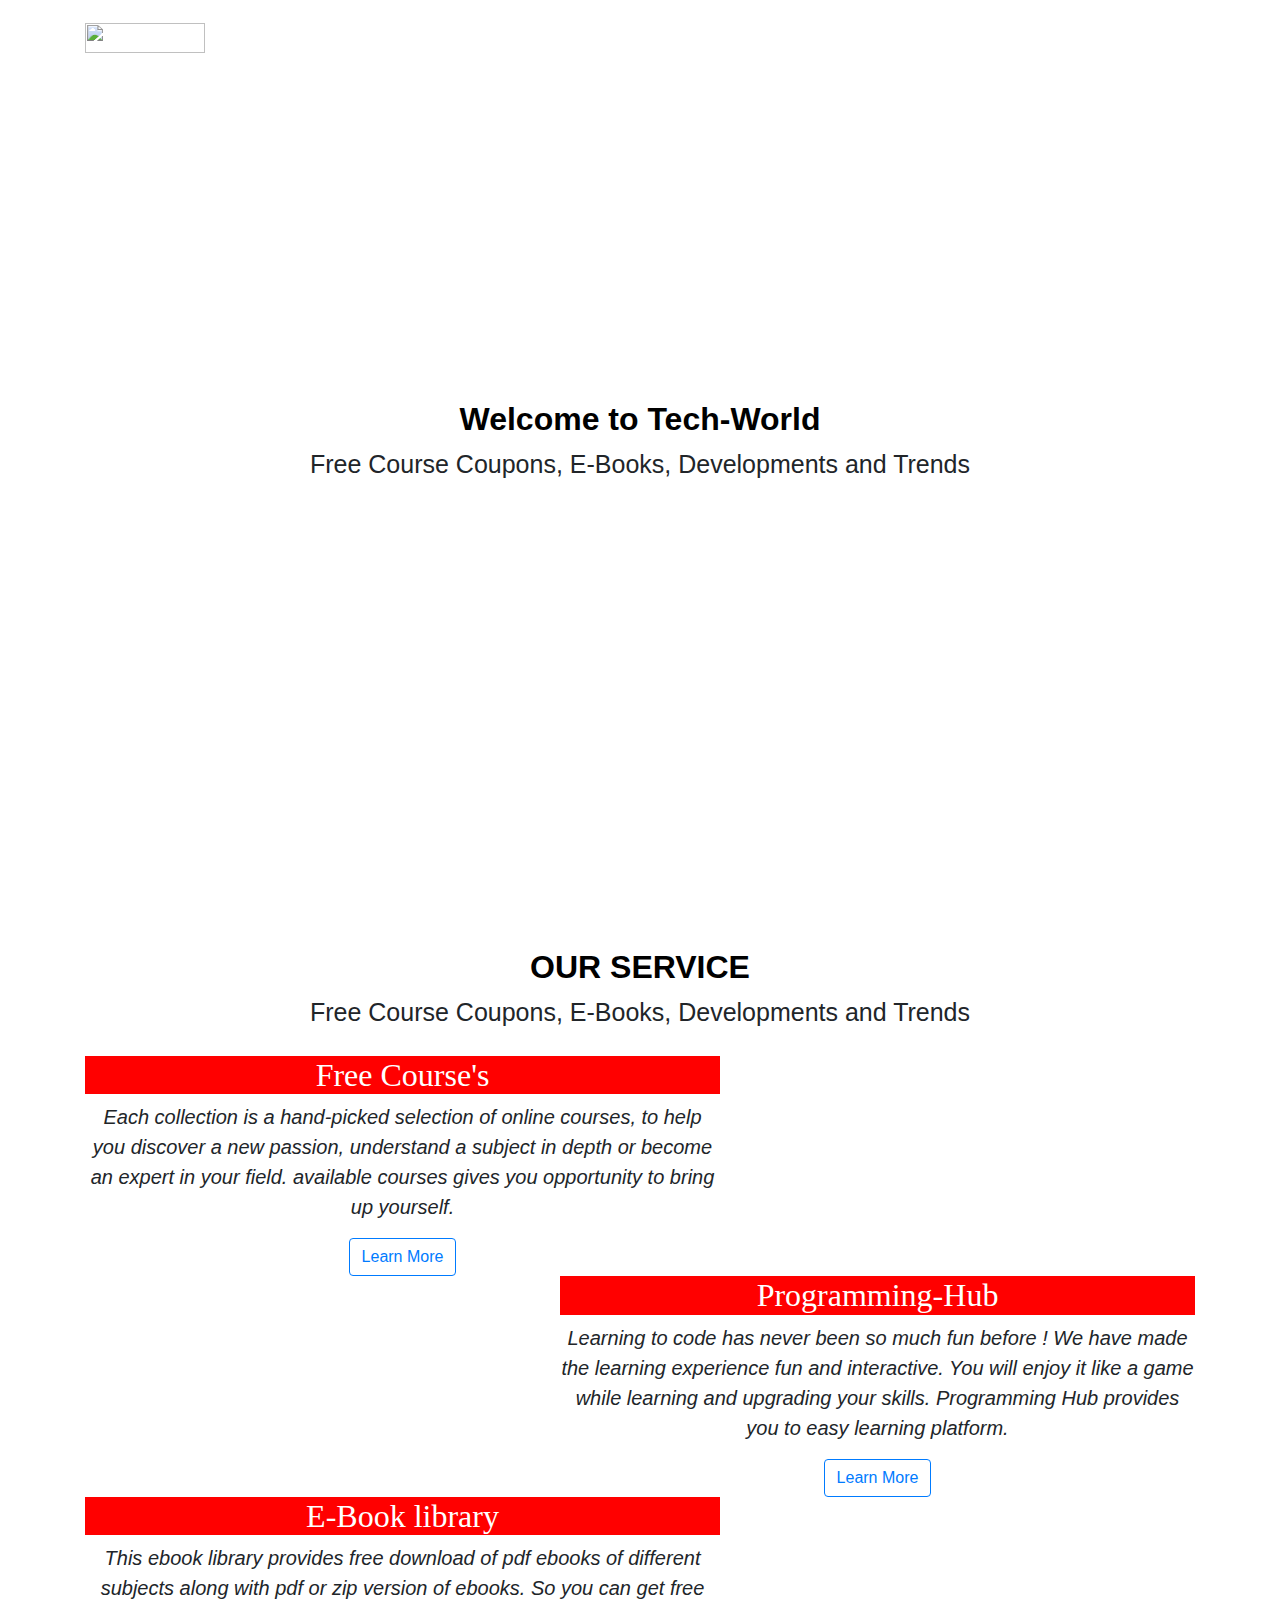
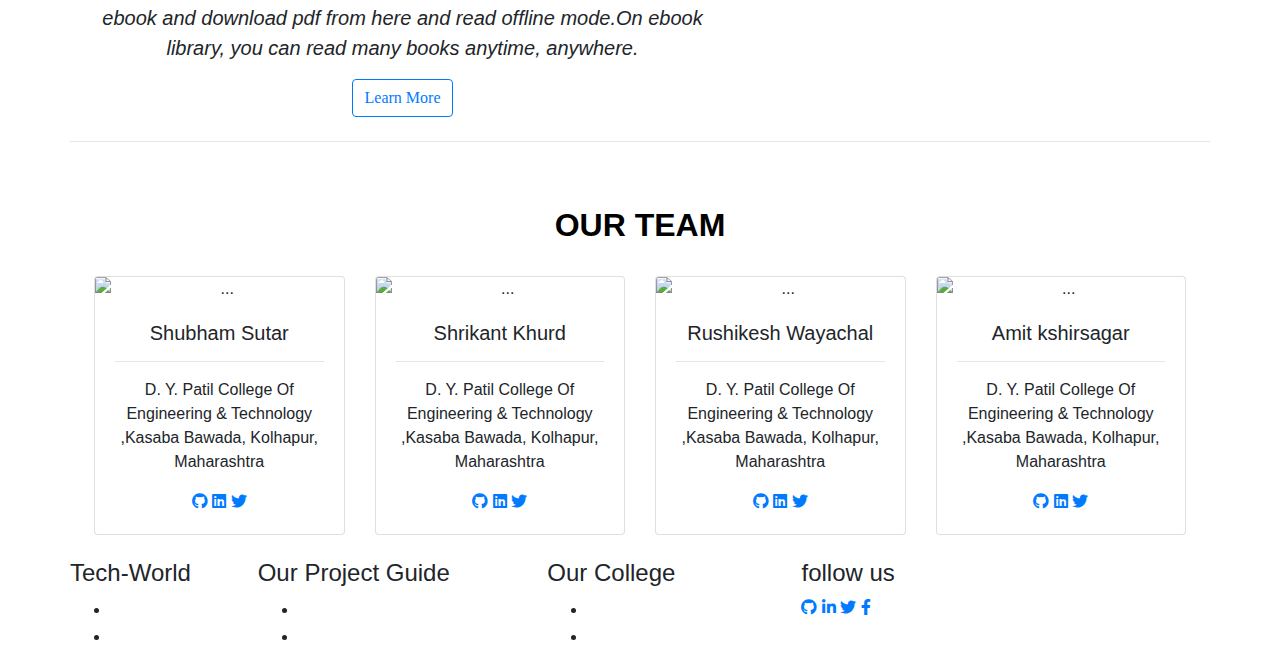
==== index.html @ 0bb7f7ee "Merge pull request #1 from shubham-sutar/patch-1" ====
<!DOCTYPE html>
<html lang="en">

<head>
  <!-- Required meta tags -->
  <meta charset="utf-8" />
  <meta name="viewport" content="width=device-width, initial-scale=1, shrink-to-fit=no" />

  <!-- Bootstrap CSS -->
  <link rel="stylesheet" href="https://stackpath.bootstrapcdn.com/bootstrap/4.5.2/css/bootstrap.min.css"
    integrity="sha384-JcKb8q3iqJ61gNV9KGb8thSsNjpSL0n8PARn9HuZOnIxN0hoP+VmmDGMN5t9UJ0Z" crossorigin="anonymous" />
  <link rel="stylesheet" type="text/css"
    href="https://cdnjs.cloudflare.com/ajax/libs/font-awesome/5.15.1/css/all.min.css" />
    
  <link rel="stylesheet" href="css/style.css">
  <link rel="stylesheet" href="css/footer.css">
  <title>Tech-Wolrd</title>
  <style>
    .banner-image {
      height:100vh;
      min-height:300px;
      background-image: url("image/slider.png");
      background-size: cover;

    }
  </style>
</head>

<body>
  <nav class="navbar navbar-expand-lg navbar-dark  navbar fixed-top p-md-3">
    <div class="container">
      <!-- mb-0 h1 -->
      <a class="navbar-brand " href="index.html">
        <img src="image/brand-logo.png" width="120" height="30" alt="" loading="lazy"></a>
      <button class="navbar-toggler" type="button" data-toggle="collapse" data-target="#navbarSupportedContent"
        aria-controls="navbarSupportedContent" aria-expanded="false" aria-label="Toggle navigation">
        <span class="navbar-toggler-icon"></span>
      </button>

      <div class="collapse navbar-collapse" id="navbarSupportedContent">
        <ul class=" navbar-nav  ">
          <!-- <ul class="nav justify-content-end"> -->
          <li class="nav-item active">
            <a class="nav-link" href="/Tech-World/">Home <span class="sr-only">(current)</span></a>
          </li>
          <li class="nav-item">
            <a class="nav-link" href="#card">Our Service</a>
          </li>
          <li class="nav-item">
            <a class="nav-link" href="/Tech-World/freeCourse.html">Free Courses</a>
          </li>

          </li>
          <li class="nav-item">
            <a class="nav-link" href="/Tech-World/programminghub.html">Programming Hub</a>
          </li>
          <li class="nav-item">
            <a class="nav-link" href="/Tech-World/Ebook.html">E-Books</a>
          </li>
          </li>

        </ul>
      </div>
    </div>
  </nav>

  <!-- Banner image start -->
  <div class="banner-image d-flex justify-content-center align-items-center">

    <div class="content text-center">
      <h2 style="color: black; font-weight: 900;">Welcome to Tech-World</h2>
      <p style="font-size: 25px;">Free Course Coupons, E-Books, Developments and Trends</p>
    </div>
  </div>
  <!-- Banner image end -->

  <!--  Card layout start -->
  <div class=" d-flex justify-content-center align-items-center p-md-5" id="card">

    <div class="content text-center">
      <h2 style="color: black; font-weight: 900;">OUR SERVICE</h2>
      <p style="font-size: 25px;">Free Course Coupons, E-Books, Developments and Trends</p>

      <div class="container my-4">
        <div class=" row featurette d-flex justify-content-center align-items-center ">
          <div class="card1 col-md-7 ">
            <h2 class="featurette-heading" style="color: white; background-color: red; font-family: vardana; ">Free Course's </h2>
            <p class="lead"><i> Each collection is a hand-picked selection of online courses, to help you discover a new passion, 
              understand a subject in depth or become an expert in your field. available courses gives you opportunity to bring up yourself.</i></p>
              <a href="freeCourse.html" class="btn btn-outline-primary" role="button"
              aria-pressed="true">Learn More</a>
          </div>
          <div class="col-md-5">
            <img class="img-fluid" src="image/about1.jpg" alt="">

          </div>
        </div>

        <div class=" row featurette d-flex justify-content-center align-items-center">
          <div class="card1 col-md-7 order-md-2">
            <h2 class="featurette-heading" style="color: white; background-color: red; font-family: vardana; ">Programming-Hub</h2>
            <p class="lead"><i>Learning to code has never been so much fun before ! We have made the learning experience fun and interactive. 
              You will enjoy it like a game while learning and upgrading your skills. Programming Hub provides you to easy learning platform.</i></p>
              <a href="programminghub.html" class="btn btn-outline-primary" role="button"
              aria-pressed="true">Learn More</a>
          </div>
          <div class="col-md-5 order-md-1">
            <img class="img-fluid" src="image/about2.jpg" alt="">


          </div>
        </div>

        <div class=" row featurette d-flex justify-content-center align-items-center">
          <div class="card1 col-md-7">
            <h2 class="featurette-heading" style="color: white; background-color: red; font-family: vardana; ">E-Book library</h2>
            <p class="lead"><i>This ebook library provides free download of pdf ebooks of different subjects along with pdf or zip 
              version of ebooks. So you can get free ebook and download pdf from here and read offline mode.On ebook library, you 
              can read many books anytime, anywhere.</i></p>
              <a href="Ebook.html" class="btn btn-outline-primary" role="button"
              aria-pressed="true" style="font-family: vardana;">Learn More</a>
          </div>
          <div class="col-md-5">
            <img class="img-fluid" src="image/about3.jpg" alt="">


          </div>
        </div>
      </div>
      <hr style="color: black;">
    </div>
  </div>
  <!--  Card layout end -->

  <!-- Our team start -->
  <div class=" d-flex justify-content-center align-items-center " >

    <div class="content text-center">
      <h2 style="color: black; font-weight: 900;">OUR TEAM</h2>


      <div class="container p-md-4">
        <div class="card-deck">
          <div class="card our-team">
            <img src="image/IMG_20200315_121035_Bokeh-1-1.jpg" class="card-img-top" alt="...">
            <div class="card-body">
              <h5 class="card-title">Shubham Sutar</h5>
              <hr style="color: red;">
              <p>D. Y. Patil College Of Engineering & Technology ,Kasaba Bawada, Kolhapur, Maharashtra</p>
            
            <div class="social-links">
              <a href="#"><i class="fab fa-github"></i></a>
              <a href="#"><i class="fab fa-linkedin"></i></a>
              <a href="#"><i class="fab fa-twitter"></i></a>
            </div>
            </div>
          </div>
          <div class="card our-team">
            <img src="image/IMG_20200315_121035_Bokeh-1-1.jpg" class="card-img-top" alt="...">
            <div class="card-body">
              <h5 class="card-title">Shrikant Khurd</h5>
              <hr style="color: red;">
              <p>D. Y. Patil College Of Engineering & Technology ,Kasaba Bawada, Kolhapur, Maharashtra</p>
              <div class="social-links">
                <a href="#"><i class="fab fa-github"></i></a>
                <a href="#"><i class="fab fa-linkedin"></i></a>
                <a href="#"><i class="fab fa-twitter"></i></a>
              </div>

            </div>
          </div>
          <div class="card our-team">
            <img src="image/IMG_20200315_121035_Bokeh-1-1.jpg" class="card-img-top" alt="...">
            <div class="card-body">
              <h5 class="card-title">Rushikesh Wayachal</h5>
              <hr style="color: red;">
              <p>D. Y. Patil College Of Engineering & Technology ,Kasaba Bawada, Kolhapur, Maharashtra</p>
              <div class="social-links">
                <a href="#"><i class="fab fa-github"></i></a>
                <a href="#"><i class="fab fa-linkedin"></i></a>
                <a href="#"><i class="fab fa-twitter"></i></a>
              </div>
            </div>
          </div>
          <div class="card our-team">
            <img src="image/IMG_20200315_121035_Bokeh-1-1.jpg" class="card-img-top" alt="...">
            <div class="card-body">
              <h5 class="card-title">Amit kshirsagar</h5>
              <hr style="color: red;">
              <p>D. Y. Patil College Of Engineering & Technology ,Kasaba Bawada, Kolhapur, Maharashtra</p>
              <div class="social-links">
                <a href="#"><i class="fab fa-github"></i></a>
                <a href="#"><i class="fab fa-linkedin"></i></a>
                <a href="#"><i class="fab fa-twitter"></i></a>
              </div>
            </div>
          </div>
        </div>
      </div>
    </div>
  </div>

  <!--  Our team end -->
  <!-- footer start -->
  <div>
    <footer class="footer">
      <div class="container">
        <div class="row">
          <div class="footer-col">
            <h4>Tech-World</h4>
            <ul>
              <li><a href="#">about us</a></li>
              <li><a href="#">our services</a></li>
            </ul>
          </div>
          <div class="footer-col">
            <h4>Our Project Guide</h4>
            <ul>
              <li><a href="#">Mr Niraj Haval</a></li>
              <li><a href="#">havalniraj@gmail.com</a></li>
            </ul>
          </div>
          <div class="footer-col">
            <h4>Our College</h4>
            <ul>
              <li><a href="#">DYPCET</a></li>
              <li><a href="#">Phone: 0231 260 1433</a></li>
            </ul>
          </div>
          <div class="footer-col">
            <h4>follow us</h4>
            <div class="social-links">
              <a href="#"><i class="fab fa-github"></i></a>
              <a href="#"><i class="fab fa-linkedin-in"></i></a>
              <a href="#"><i class="fab fa-twitter"></i></a>
              <a href="#"><i class="fab fa-facebook-f"></i></a>
            </div>
          </div>
        </div>
      </div>
    </footer>
  </div>
  <!-- footer end -->

  <!-- Optional JavaScript -->
  <!-- jQuery first, then Popper.js, then Bootstrap JS -->
  <script src="https://code.jquery.com/jquery-3.5.1.slim.min.js"
    integrity="sha384-DfXdz2htPH0lsSSs5nCTpuj/zy4C+OGpamoFVy38MVBnE+IbbVYUew+OrCXaRkfj"
    crossorigin="anonymous"></script>
  <script src="https://cdn.jsdelivr.net/npm/popper.js@1.16.1/dist/umd/popper.min.js"
    integrity="sha384-9/reFTGAW83EW2RDu2S0VKaIzap3H66lZH81PoYlFhbGU+6BZp6G7niu735Sk7lN"
    crossorigin="anonymous"></script>
  <script src="https://stackpath.bootstrapcdn.com/bootstrap/4.5.2/js/bootstrap.min.js"
    integrity="sha384-B4gt1jrGC7Jh4AgTPSdUtOBvfO8shuf57BaghqFfPlYxofvL8/KUEfYiJOMMV+rV"
    crossorigin="anonymous"></script>

  <script>
    var nav = document.querySelector('nav');

    window.addEventListener('scroll', function () {
      if (window.pageYOffset > 100) {
        nav.classList.add('bg-dark', 'shadow');
      } else {
        nav.classList.remove('bg-dark', 'shadow');
      }
    });
  </script>
</body>

</html>
---- css/style.css ----
/* .navbar {
  padding: 18px 0px;

  background-color: #494d50 !important;

  border-bottom: none !important;
  transition: all 0.5s ease-in-out;
} */
.navbar-nav {
  font-family: "Poppins", sans-serif;
  margin-left: auto;
}
ul li a {
  color: white !important;
  /* font-weight: bold; */
  font-size: 18px;
  text-transform: uppercase;
  letter-spacing: 1px;
  transition: all 0.5s ease-in;
}

ul li a:hover {
  color: deepskyblue !important;
  font-size: 19px;
}
.navbar-toggle {
  border: 1px solid white !important;
  transition: all 0.5s ease-in;
}
.navbar-toggle:hover {
  background-color: deepskyblue !important;
}

#our-location {
  border: 1px solid white;
  border-radius: 45px;
  padding: 12px 12px 12px 12px;

  background: deepskyblue !important;
}
#our-location:hover {
  background-color: white !important;
}

.navbar-inverse {
  background-color: #34495e !important;
}

.card1:hover {
  -webkit-box-shadow: -1px 9px 40px -12px rgba(0, 0, 0, 0.75);
  -moz-box-shadow: -1px 9px 40px -12px rgba(0, 0, 0, 0.75);
  box-shadow: -1px 9px 40px -12px rgba(0, 0, 0, 0.75);
}

/* sidebar css start */

.card-body {
  font-family: "Poppins", sans-serif;
}
.demo:hover {
  -webkit-box-shadow: -1px 9px 40px -12px rgba(0, 0, 0, 0.75);
  -moz-box-shadow: -1px 9px 40px -12px rgba(0, 0, 0, 0.75);
  box-shadow: -1px 9px 40px -12px rgba(0, 0, 0, 0.75);
}
.card-body ul li a {
  font-size: 16px;
  text-transform: capitalize;

  /* text-decoration: none; */
  font-weight: 300;
  color: blue !important;
  display: block;
  transition: all 0.3s ease;
}
.card-body ul li a:hover {
  color: deepskyblue;
  padding-left: 8px;
}
/* sidebar css end */

/* page-link css start */

/* page-link css end */
/* Our Team css start */
.our-team:hover {
  -webkit-box-shadow: -1px 9px 40px -12px rgba(0, 0, 0, 0.75);
  -moz-box-shadow: -1px 9px 40px -12px rgba(0, 0, 0, 0.75);
  box-shadow: -1px 9px 40px -12px rgba(0, 0, 0, 0.75);
}
/* Our Team css end */
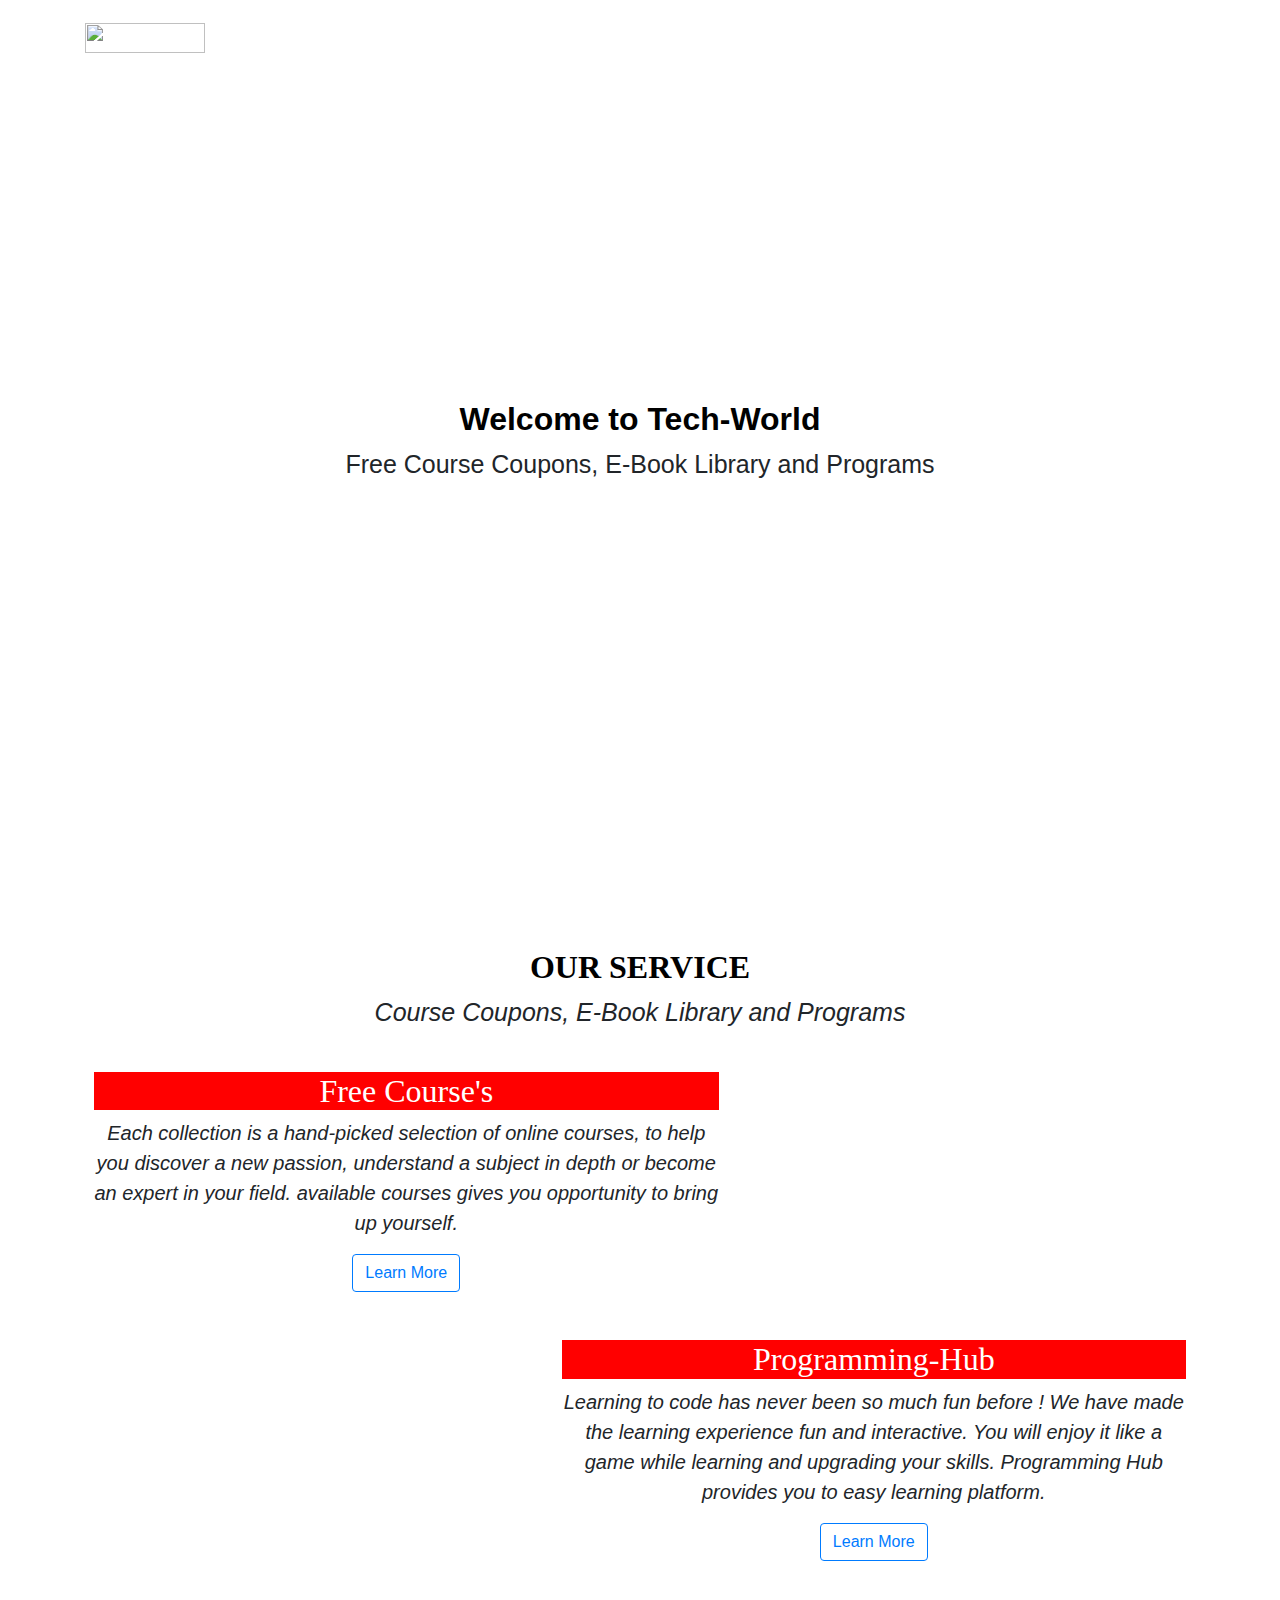
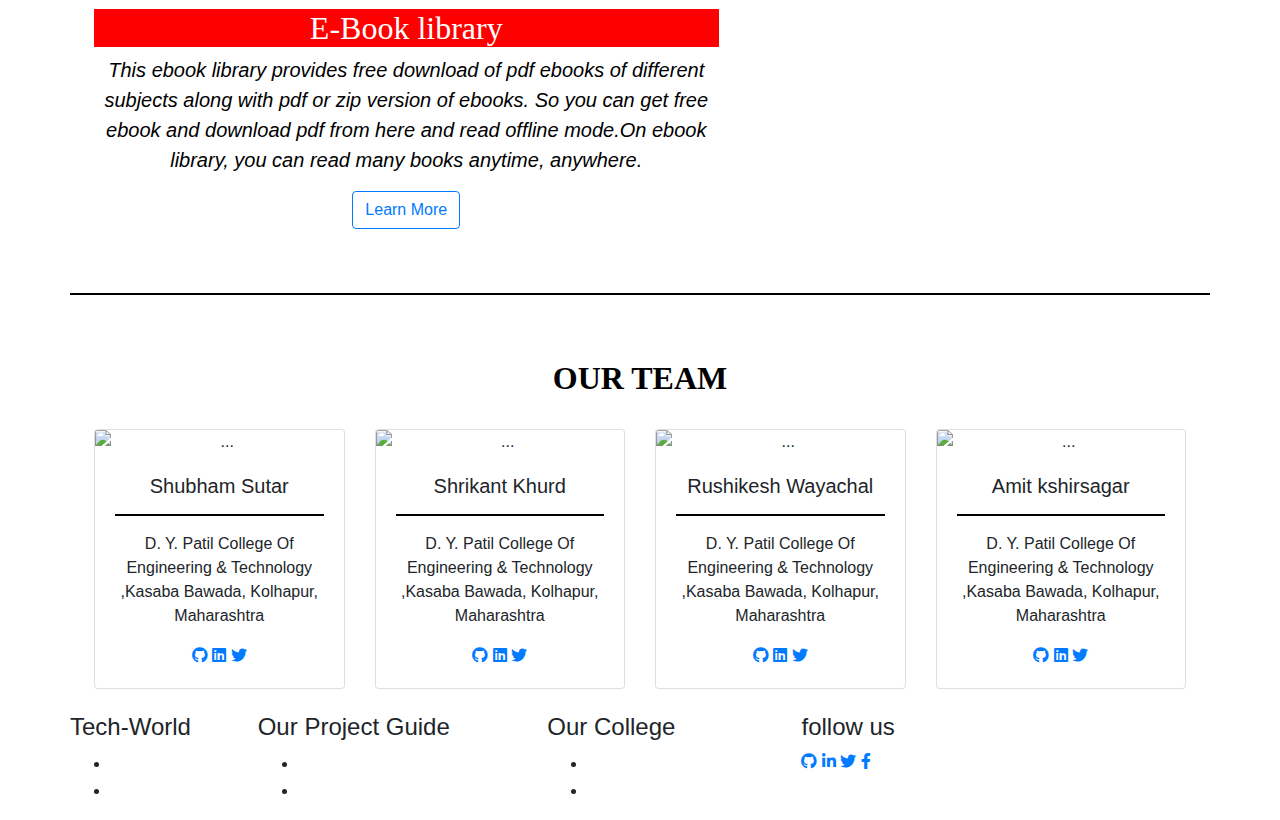
==== commit 0d0d8c41: "update" ====
--- a/index.html
+++ b/index.html
@@ -68,75 +68,84 @@
   <div class="banner-image d-flex justify-content-center align-items-center">
 
     <div class="content text-center">
-      <h2 style="color: black; font-weight: 900;">Welcome to Tech-World</h2>
-      <p style="font-size: 25px;">Free Course Coupons, E-Books, Developments and Trends</p>
+      <h2 style="color: black; font-weight: 900; ">Welcome to Tech-World</h2>
+      <p style="font-size: 25px;">Free Course Coupons, E-Book Library and Programs</p>
     </div>
   </div>
   <!-- Banner image end -->
 
   <!--  Card layout start -->
+  
   <div class=" d-flex justify-content-center align-items-center p-md-5" id="card">
 
     <div class="content text-center">
-      <h2 style="color: black; font-weight: 900;">OUR SERVICE</h2>
-      <p style="font-size: 25px;">Free Course Coupons, E-Books, Developments and Trends</p>
-
-      <div class="container my-4">
-        <div class=" row featurette d-flex justify-content-center align-items-center ">
-          <div class="card1 col-md-7 ">
-            <h2 class="featurette-heading" style="color: white; background-color: red; font-family: vardana; ">Free Course's </h2>
-            <p class="lead"><i> Each collection is a hand-picked selection of online courses, to help you discover a new passion, 
+      <h2 style="color: black; font-weight: 900; font-family: Merriweather;">OUR SERVICE</h2>
+      <p style="font-size: 25px;"><i> Course Coupons, E-Book Library and Programs</i></p>
+    
+
+    <div class="container my-3  p-md-4">
+      <div class=" row featurette d-flex justify-content-center align-items-center ">
+        <div class="card1 col-md-7 ">
+          <h2 class="featurette-heading" style="color: white; background-color: red; font-family: vardana; ">Free
+            Course's </h2>
+          <p class="lead"><i>Each collection is a hand-picked selection of online courses, to help you discover a new passion, 
               understand a subject in depth or become an expert in your field. available courses gives you opportunity to bring up yourself.</i></p>
-              <a href="freeCourse.html" class="btn btn-outline-primary" role="button"
-              aria-pressed="true">Learn More</a>
-          </div>
-          <div class="col-md-5">
-            <img class="img-fluid" src="image/about1.jpg" alt="">
-
-          </div>
-        </div>
-
-        <div class=" row featurette d-flex justify-content-center align-items-center">
-          <div class="card1 col-md-7 order-md-2">
-            <h2 class="featurette-heading" style="color: white; background-color: red; font-family: vardana; ">Programming-Hub</h2>
-            <p class="lead"><i>Learning to code has never been so much fun before ! We have made the learning experience fun and interactive. 
-              You will enjoy it like a game while learning and upgrading your skills. Programming Hub provides you to easy learning platform.</i></p>
-              <a href="programminghub.html" class="btn btn-outline-primary" role="button"
-              aria-pressed="true">Learn More</a>
-          </div>
-          <div class="col-md-5 order-md-1">
-            <img class="img-fluid" src="image/about2.jpg" alt="">
-
-
-          </div>
-        </div>
-
-        <div class=" row featurette d-flex justify-content-center align-items-center">
-          <div class="card1 col-md-7">
-            <h2 class="featurette-heading" style="color: white; background-color: red; font-family: vardana; ">E-Book library</h2>
-            <p class="lead"><i>This ebook library provides free download of pdf ebooks of different subjects along with pdf or zip 
+          <div>
+              <a href="freeCourse.html" class="btn btn-outline-primary" role="button" aria-pressed="true">Learn More</a>
+          </div>
+          <br>
+        </div>
+        <div class="col-md-5">
+          <img class="img-fluid" src="image/about1.png" alt="">
+        </div>
+      </div>
+      <br>
+    
+    <div class=" row featurette d-flex justify-content-center align-items-center">
+      <div class="card1 col-md-7 order-md-2">
+        <h2 class="featurette-heading" style="color: white; background-color: red; font-family: vardana; ">
+          Programming-Hub</h2>
+        <p class="lead"><i>Learning to code has never been so much fun before ! We have made the learning experience fun and interactive. 
+              You will enjoy it like a game while learning and upgrading your skills. <b>Programming Hub</b> provides you to easy learning platform.</i></p>
+        <div>
+              <a href="programminghub.html" class="btn btn-outline-primary" role="button" aria-pressed="true">Learn More</a>
+            </div>
+            <br>
+      </div>
+      <div class="col-md-5 order-md-1">
+        <img class="img-fluid" src="image/about2.png" alt="">
+      </div>
+      
+    </div>
+    <br>
+  
+    <div class=" row featurette d-flex justify-content-center align-items-center">
+      <div class="card1 col-md-7">
+        <h2 class="featurette-heading" style="color: white; background-color: red; font-family: vardana; ">E-Book
+          library</h2>
+        <p class="lead" style="color: black;"><i>This <b>ebook library</b> provides free download of pdf ebooks of different subjects along with pdf or zip 
               version of ebooks. So you can get free ebook and download pdf from here and read offline mode.On ebook library, you 
               can read many books anytime, anywhere.</i></p>
-              <a href="Ebook.html" class="btn btn-outline-primary" role="button"
-              aria-pressed="true" style="font-family: vardana;">Learn More</a>
-          </div>
-          <div class="col-md-5">
-            <img class="img-fluid" src="image/about3.jpg" alt="">
-
-
-          </div>
-        </div>
-      </div>
-      <hr style="color: black;">
-    </div>
+            <div>
+              <a href="Ebook.html" class="btn btn-outline-primary" role="button" aria-pressed="true">Learn More</a>
+        </div>
+        <br>
+      </div>
+      <div class="col-md-5">
+        <img class="img-fluid" src="image/ebook2.jpg" alt="">
+      </div>
+    </div>
+  </div>
+  <hr style="border: 1px solid black;">
+</div>
   </div>
   <!--  Card layout end -->
 
   <!-- Our team start -->
-  <div class=" d-flex justify-content-center align-items-center " >
+  <div class=" d-flex justify-content-center align-items-center ">
 
     <div class="content text-center">
-      <h2 style="color: black; font-weight: 900;">OUR TEAM</h2>
+      <h2 style="color: black; font-weight: 900; font-family: Merriweather;">OUR TEAM</h2>
 
 
       <div class="container p-md-4">
@@ -145,21 +154,21 @@
             <img src="image/IMG_20200315_121035_Bokeh-1-1.jpg" class="card-img-top" alt="...">
             <div class="card-body">
               <h5 class="card-title">Shubham Sutar</h5>
-              <hr style="color: red;">
-              <p>D. Y. Patil College Of Engineering & Technology ,Kasaba Bawada, Kolhapur, Maharashtra</p>
-            
-            <div class="social-links">
-              <a href="#"><i class="fab fa-github"></i></a>
-              <a href="#"><i class="fab fa-linkedin"></i></a>
-              <a href="#"><i class="fab fa-twitter"></i></a>
-            </div>
+              <hr style="border: 1px solid black;">
+              <p>D. Y. Patil College Of Engineering & Technology ,Kasaba Bawada, Kolhapur, Maharashtra</p>
+
+              <div class="social-links">
+                <a href="#"><i class="fab fa-github"></i></a>
+                <a href="#"><i class="fab fa-linkedin"></i></a>
+                <a href="#"><i class="fab fa-twitter"></i></a>
+              </div>
             </div>
           </div>
           <div class="card our-team">
             <img src="image/IMG_20200315_121035_Bokeh-1-1.jpg" class="card-img-top" alt="...">
             <div class="card-body">
               <h5 class="card-title">Shrikant Khurd</h5>
-              <hr style="color: red;">
+              <hr style="border: 1px solid black;">
               <p>D. Y. Patil College Of Engineering & Technology ,Kasaba Bawada, Kolhapur, Maharashtra</p>
               <div class="social-links">
                 <a href="#"><i class="fab fa-github"></i></a>
@@ -173,7 +182,7 @@
             <img src="image/IMG_20200315_121035_Bokeh-1-1.jpg" class="card-img-top" alt="...">
             <div class="card-body">
               <h5 class="card-title">Rushikesh Wayachal</h5>
-              <hr style="color: red;">
+              <hr style="border: 1px solid black;">
               <p>D. Y. Patil College Of Engineering & Technology ,Kasaba Bawada, Kolhapur, Maharashtra</p>
               <div class="social-links">
                 <a href="#"><i class="fab fa-github"></i></a>
@@ -186,21 +195,21 @@
             <img src="image/IMG_20200315_121035_Bokeh-1-1.jpg" class="card-img-top" alt="...">
             <div class="card-body">
               <h5 class="card-title">Amit kshirsagar</h5>
-              <hr style="color: red;">
-              <p>D. Y. Patil College Of Engineering & Technology ,Kasaba Bawada, Kolhapur, Maharashtra</p>
-              <div class="social-links">
-                <a href="#"><i class="fab fa-github"></i></a>
-                <a href="#"><i class="fab fa-linkedin"></i></a>
-                <a href="#"><i class="fab fa-twitter"></i></a>
-              </div>
-            </div>
-          </div>
-        </div>
-      </div>
-    </div>
-  </div>
-
-  <!--  Our team end -->
+              <hr style="border: 1px solid black;">
+              <p>D. Y. Patil College Of Engineering & Technology ,Kasaba Bawada, Kolhapur, Maharashtra</p>
+              <div class="social-links">
+                <a href="#"><i class="fab fa-github"></i></a>
+                <a href="#"><i class="fab fa-linkedin"></i></a>
+                <a href="#"><i class="fab fa-twitter"></i></a>
+              </div>
+            </div>
+          </div>
+        </div>
+      </div>
+    </div>
+  </div>
+
+   <!--  Our team end -->
   <!-- footer start -->
   <div>
     <footer class="footer">
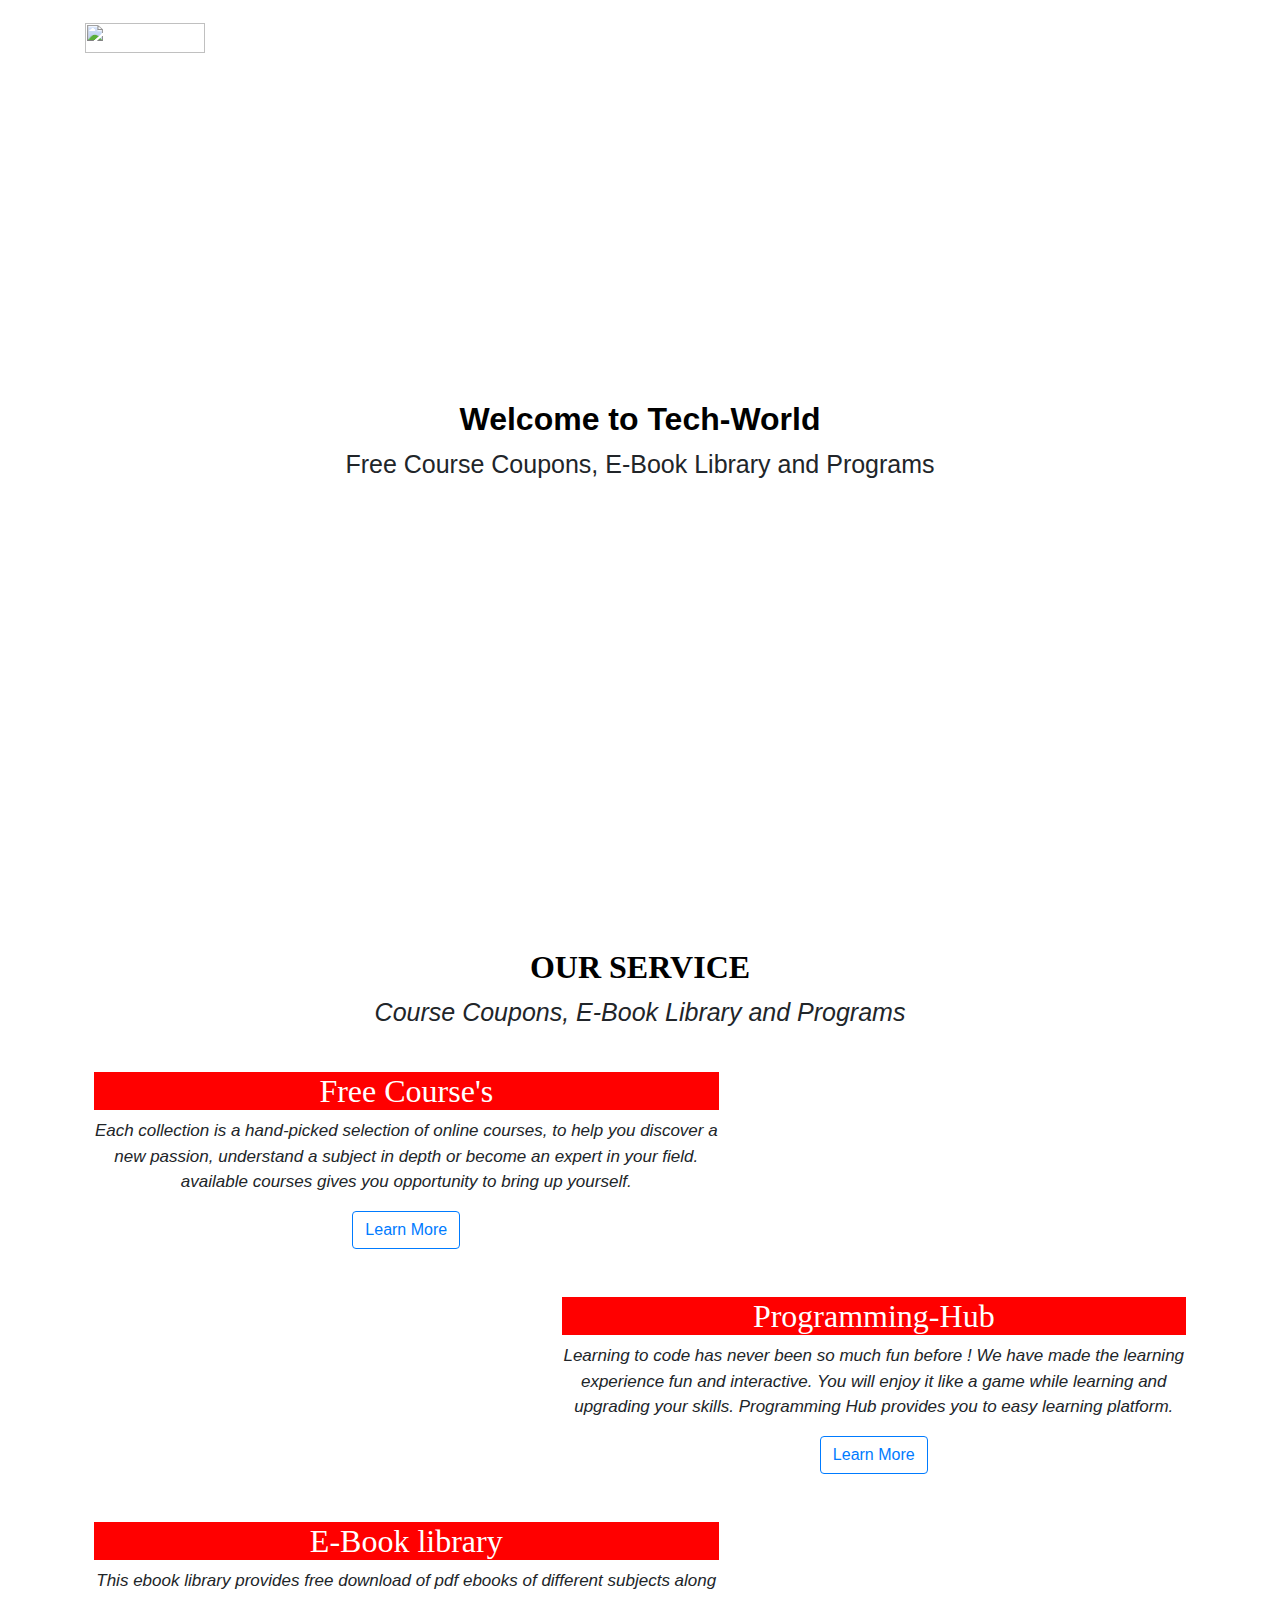
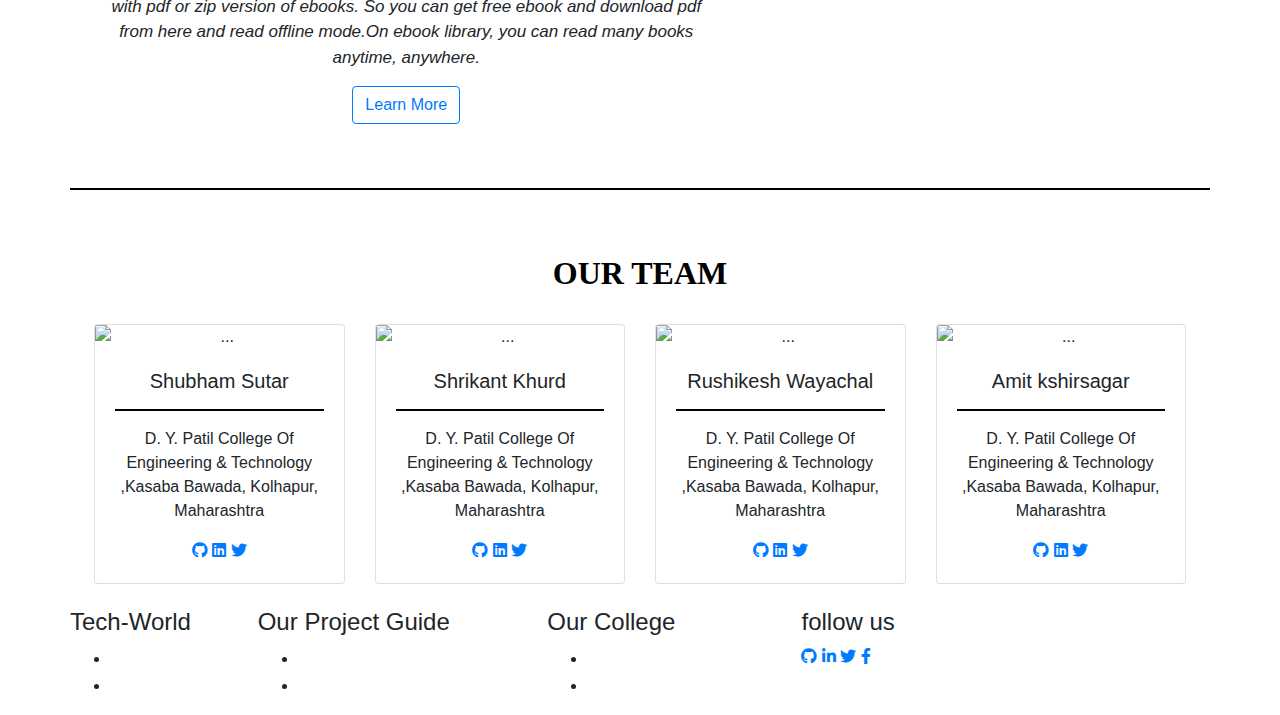
==== commit f709fdcf: "Update index.html" ====
--- a/index.html
+++ b/index.html
@@ -88,7 +88,7 @@
         <div class="card1 col-md-7 ">
           <h2 class="featurette-heading" style="color: white; background-color: red; font-family: vardana; ">Free
             Course's </h2>
-          <p class="lead"><i>Each collection is a hand-picked selection of online courses, to help you discover a new passion, 
+          <p class="lead" style="font-size: 17px"><i>Each collection is a hand-picked selection of online courses, to help you discover a new passion, 
               understand a subject in depth or become an expert in your field. available courses gives you opportunity to bring up yourself.</i></p>
           <div>
               <a href="freeCourse.html" class="btn btn-outline-primary" role="button" aria-pressed="true">Learn More</a>
@@ -105,7 +105,7 @@
       <div class="card1 col-md-7 order-md-2">
         <h2 class="featurette-heading" style="color: white; background-color: red; font-family: vardana; ">
           Programming-Hub</h2>
-        <p class="lead"><i>Learning to code has never been so much fun before ! We have made the learning experience fun and interactive. 
+        <p class="lead" style="font-size: 17px"><i>Learning to code has never been so much fun before ! We have made the learning experience fun and interactive. 
               You will enjoy it like a game while learning and upgrading your skills. <b>Programming Hub</b> provides you to easy learning platform.</i></p>
         <div>
               <a href="programminghub.html" class="btn btn-outline-primary" role="button" aria-pressed="true">Learn More</a>
@@ -123,7 +123,7 @@
       <div class="card1 col-md-7">
         <h2 class="featurette-heading" style="color: white; background-color: red; font-family: vardana; ">E-Book
           library</h2>
-        <p class="lead" style="color: black;"><i>This <b>ebook library</b> provides free download of pdf ebooks of different subjects along with pdf or zip 
+        <p class="lead"style="font-size: 17px"><i>This <b>ebook library</b> provides free download of pdf ebooks of different subjects along with pdf or zip 
               version of ebooks. So you can get free ebook and download pdf from here and read offline mode.On ebook library, you 
               can read many books anytime, anywhere.</i></p>
             <div>
@@ -132,7 +132,7 @@
         <br>
       </div>
       <div class="col-md-5">
-        <img class="img-fluid" src="image/ebook2.jpg" alt="">
+        <img class="img-fluid" src="image/about3.png" alt="">
       </div>
     </div>
   </div>
@@ -218,8 +218,8 @@
           <div class="footer-col">
             <h4>Tech-World</h4>
             <ul>
-              <li><a href="#">about us</a></li>
-              <li><a href="#">our services</a></li>
+              <li><a href="index.html">Home</a></li>
+              <li><a href="#">Our Services</a></li>
             </ul>
           </div>
           <div class="footer-col">
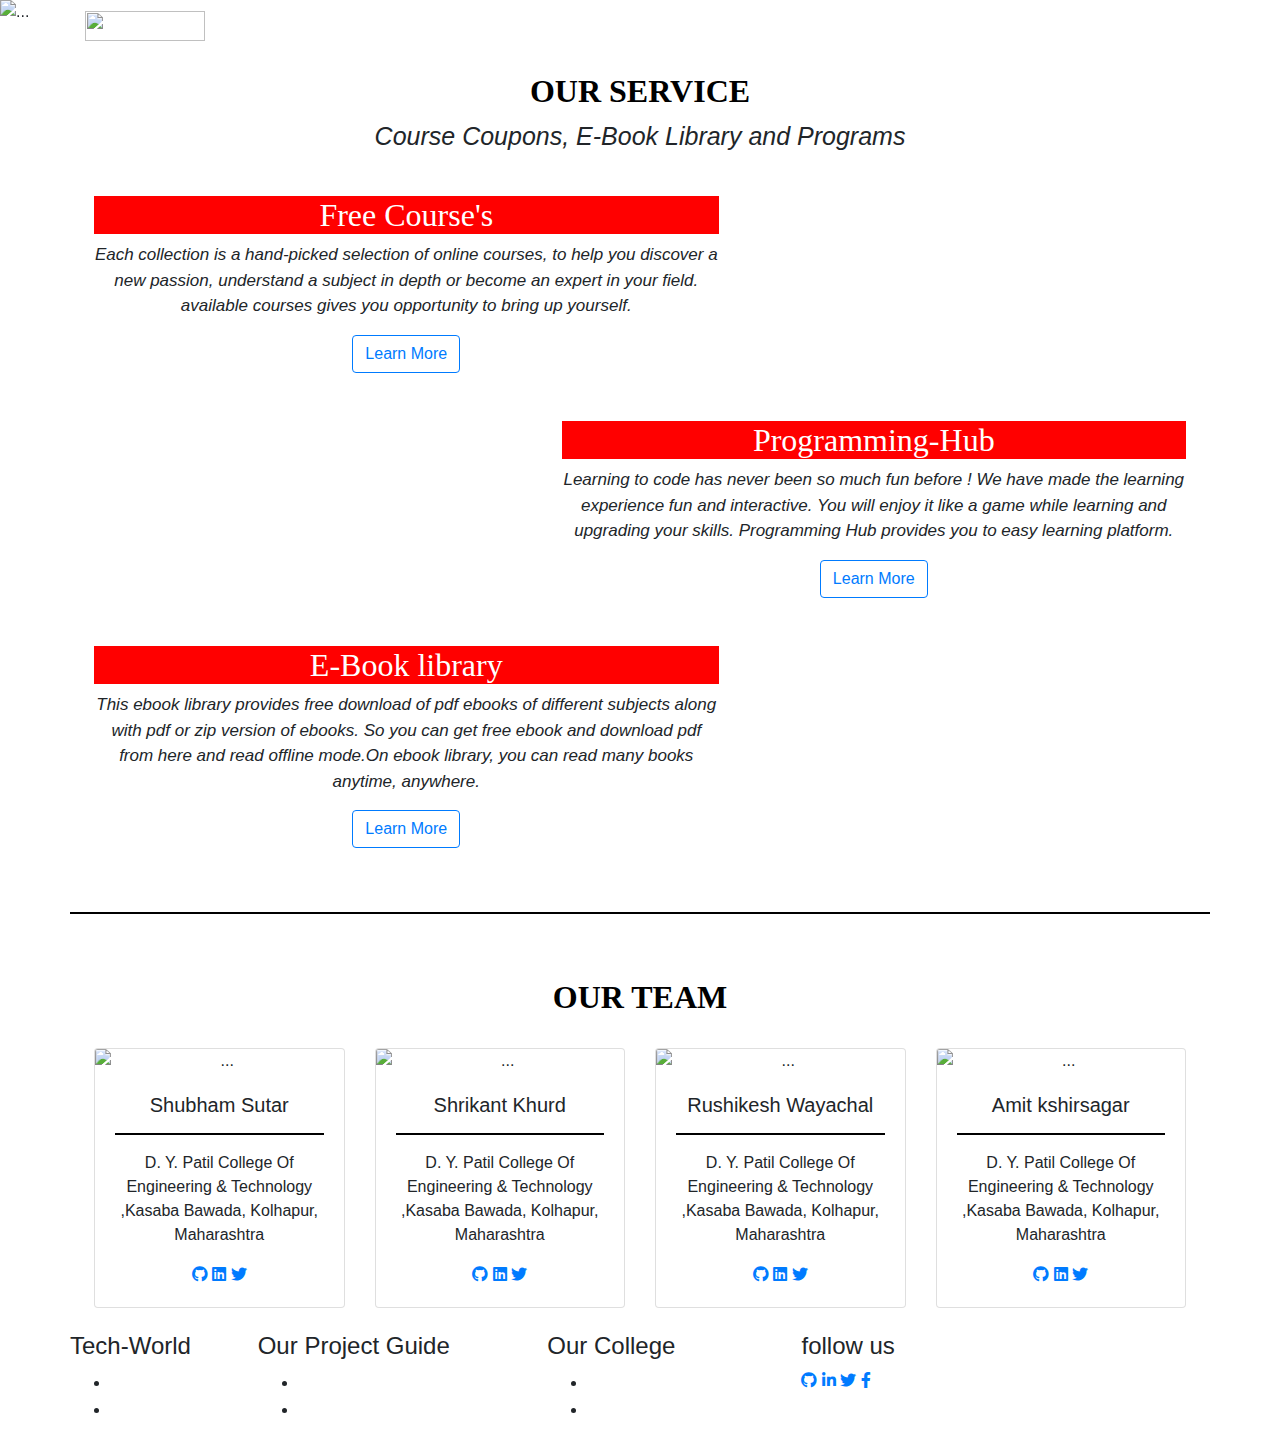
==== commit 8f5e4270: "initial update" ====
--- a/index.html
+++ b/index.html
@@ -15,19 +15,11 @@
   <link rel="stylesheet" href="css/style.css">
   <link rel="stylesheet" href="css/footer.css">
   <title>Tech-Wolrd</title>
-  <style>
-    .banner-image {
-      height:100vh;
-      min-height:300px;
-      background-image: url("image/slider.png");
-      background-size: cover;
-
-    }
-  </style>
+ 
 </head>
 
 <body>
-  <nav class="navbar navbar-expand-lg navbar-dark  navbar fixed-top p-md-3">
+  <nav class="navbar navbar-expand-lg navbar-dark  navbar fixed-top p-md-1">
     <div class="container">
       <!-- mb-0 h1 -->
       <a class="navbar-brand " href="index.html">
@@ -65,13 +57,14 @@
   </nav>
 
   <!-- Banner image start -->
-  <div class="banner-image d-flex justify-content-center align-items-center">
-
-    <div class="content text-center">
-      <h2 style="color: black; font-weight: 900; ">Welcome to Tech-World</h2>
-      <p style="font-size: 25px;">Free Course Coupons, E-Book Library and Programs</p>
-    </div>
-  </div>
+ <div id="carouselExampleCaptions" class="carousel slide carousel-fade" data-ride="carousel">
+    
+    <div class="carousel-inner">
+        <div class="carousel-item active">
+            <img src="image/home-slider.jpeg" class="d-block w-100" alt="...">
+            
+        </div>
+      </div>
   <!-- Banner image end -->
 
   <!--  Card layout start -->
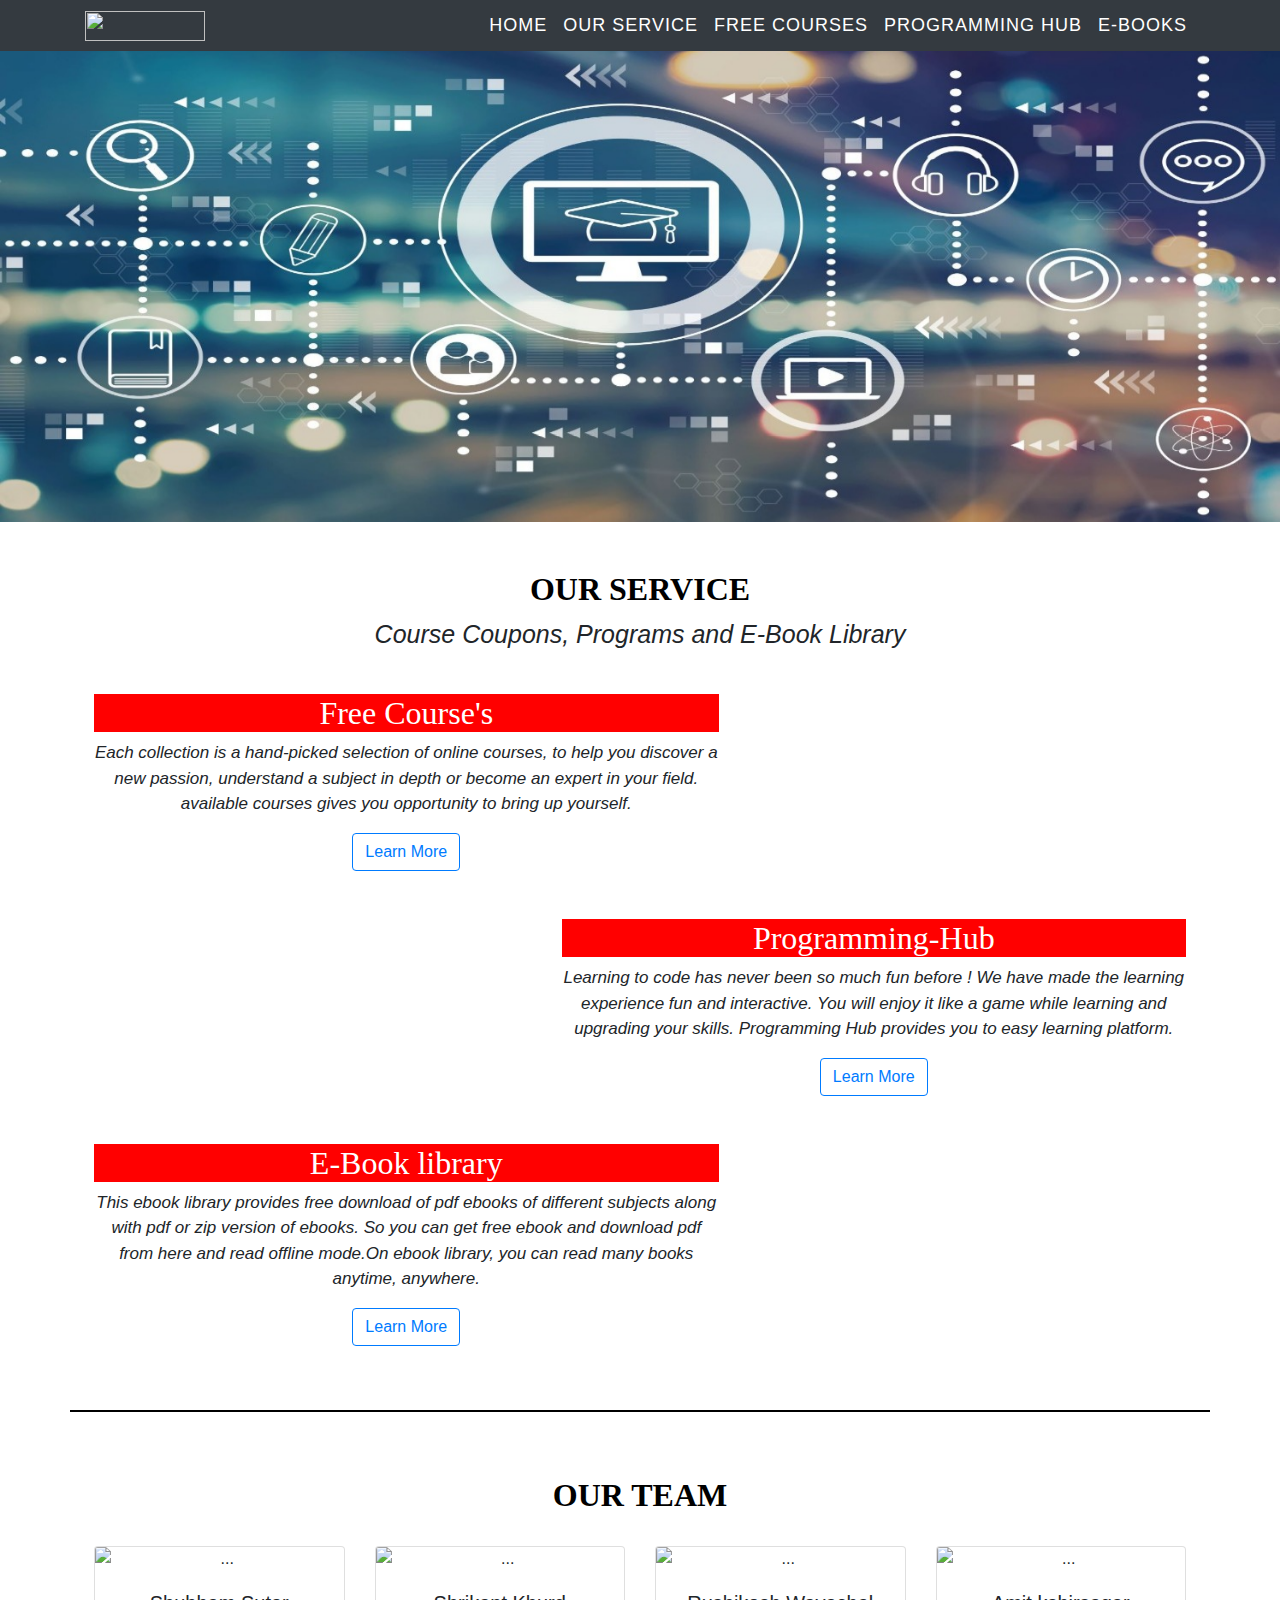
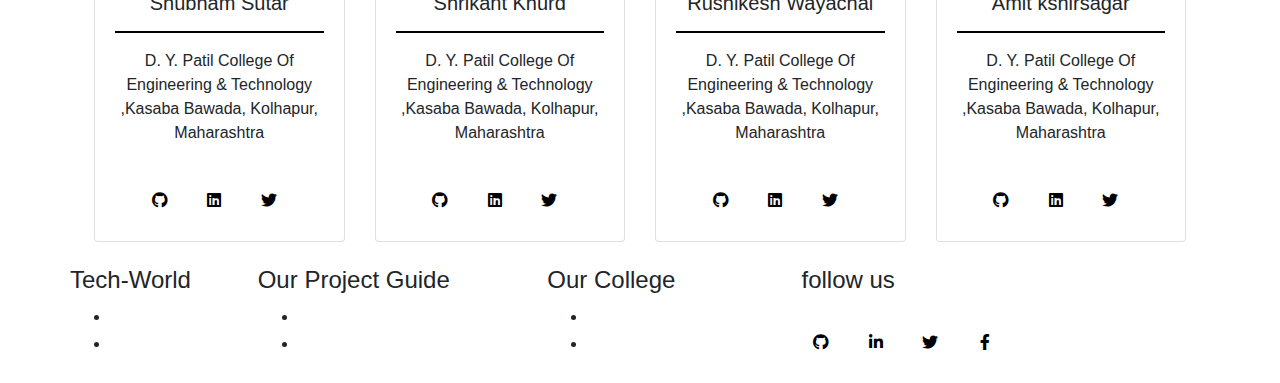
==== commit 552b1818: "Update index.html" ====
--- a/index.html
+++ b/index.html
@@ -19,7 +19,7 @@
 </head>
 
 <body>
-  <nav class="navbar navbar-expand-lg navbar-dark  navbar fixed-top p-md-1">
+  <nav class="navbar navbar-expand-lg navbar-dark bg-dark navbar fixed-top p-md-1">
     <div class="container">
       <!-- mb-0 h1 -->
       <a class="navbar-brand " href="index.html">
@@ -73,7 +73,7 @@
 
     <div class="content text-center">
       <h2 style="color: black; font-weight: 900; font-family: Merriweather;">OUR SERVICE</h2>
-      <p style="font-size: 25px;"><i> Course Coupons, E-Book Library and Programs</i></p>
+      <p style="font-size: 25px;"><i> Course Coupons, Programs and E-Book Library </i></p>
     
 
     <div class="container my-3  p-md-4">
@@ -164,17 +164,30 @@
               <hr style="border: 1px solid black;">
               <p>D. Y. Patil College Of Engineering & Technology ,Kasaba Bawada, Kolhapur, Maharashtra</p>
               <div class="social-links">
+                <a href="https://github.com/shrikantkhurd"><i class="fab fa-github"></i></a>
+                <a href="#"><i class="fab fa-linkedin"></i></a>
+                <a href="#"><i class="fab fa-twitter"></i></a>
+              </div>
+
+            </div>
+          </div>
+          <div class="card our-team">
+            <img src="image/IMG_20200315_121035_Bokeh-1-1.jpg" class="card-img-top" alt="...">
+            <div class="card-body">
+              <h5 class="card-title">Rushikesh Wayachal</h5>
+              <hr style="border: 1px solid black;">
+              <p>D. Y. Patil College Of Engineering & Technology ,Kasaba Bawada, Kolhapur, Maharashtra</p>
+              <div class="social-links">
                 <a href="#"><i class="fab fa-github"></i></a>
                 <a href="#"><i class="fab fa-linkedin"></i></a>
                 <a href="#"><i class="fab fa-twitter"></i></a>
               </div>
-
-            </div>
-          </div>
-          <div class="card our-team">
-            <img src="image/IMG_20200315_121035_Bokeh-1-1.jpg" class="card-img-top" alt="...">
-            <div class="card-body">
-              <h5 class="card-title">Rushikesh Wayachal</h5>
+            </div>
+          </div>
+          <div class="card our-team">
+            <img src="image/IMG_20200315_121035_Bokeh-1-1.jpg" class="card-img-top" alt="...">
+            <div class="card-body">
+              <h5 class="card-title">Amit kshirsagar</h5>
               <hr style="border: 1px solid black;">
               <p>D. Y. Patil College Of Engineering & Technology ,Kasaba Bawada, Kolhapur, Maharashtra</p>
               <div class="social-links">
@@ -184,25 +197,23 @@
               </div>
             </div>
           </div>
-          <div class="card our-team">
-            <img src="image/IMG_20200315_121035_Bokeh-1-1.jpg" class="card-img-top" alt="...">
-            <div class="card-body">
-              <h5 class="card-title">Amit kshirsagar</h5>
-              <hr style="border: 1px solid black;">
-              <p>D. Y. Patil College Of Engineering & Technology ,Kasaba Bawada, Kolhapur, Maharashtra</p>
-              <div class="social-links">
-                <a href="#"><i class="fab fa-github"></i></a>
-                <a href="#"><i class="fab fa-linkedin"></i></a>
-                <a href="#"><i class="fab fa-twitter"></i></a>
-              </div>
-            </div>
-          </div>
         </div>
       </div>
     </div>
   </div>
 
    <!--  Our team end -->
+   
+   <!-- Back to top button start-->
+<button
+        type="button"
+        class="btn btn-danger btn-floating btn-lg"
+        id="btn-back-to-top"
+        >
+  <i class="fas fa-arrow-up"></i>
+</button>
+<!-- Back to top button end-->
+   
   <!-- footer start -->
   <div>
     <footer class="footer">
@@ -256,17 +267,8 @@
     integrity="sha384-B4gt1jrGC7Jh4AgTPSdUtOBvfO8shuf57BaghqFfPlYxofvL8/KUEfYiJOMMV+rV"
     crossorigin="anonymous"></script>
 
-  <script>
-    var nav = document.querySelector('nav');
-
-    window.addEventListener('scroll', function () {
-      if (window.pageYOffset > 100) {
-        nav.classList.add('bg-dark', 'shadow');
-      } else {
-        nav.classList.remove('bg-dark', 'shadow');
-      }
-    });
-  </script>
+    <script src="js/style.js"></script>
+ 
 </body>
 
 </html>
--- a/css/style.css
+++ b/css/style.css
@@ -87,5 +87,47 @@
   -moz-box-shadow: -1px 9px 40px -12px rgba(0, 0, 0, 0.75);
   box-shadow: -1px 9px 40px -12px rgba(0, 0, 0, 0.75);
 }
+
+.social-links a {
+  display: inline-block;
+  height: 50px;
+  width: 40px;
+  background-color: rgba(255, 255, 255, 0.2);
+  margin: 0 10px 10px 0;
+  text-align: center;
+  line-height: 80px;
+  /* border-radius: 50%; */
+  color: black;
+  transition: all 0.5s ease;
+}
 /* Our Team css end */
+/* Back to top button start */
+#btn-back-to-top {
+  position: fixed;
+  bottom: 20px;
+  right: 20px;
+  display: none;
+  border-radius: 50%;
+}
+/* Back to top button end- */
 
+/* pagination css  start*/
+
+.pagedemo ul li a {
+  font-family: "Poppins", sans-serif;
+  color: white !important;
+  background-color: #04aa6d;
+  border-color: #04aa6d;
+  font-size: 13px;
+  text-transform: uppercase;
+  letter-spacing: 1px;
+  border-radius: 5px;
+  transition: all 0.5s ease-in;
+}
+.pagedemo ul li a:hover {
+  background-color: #04aa6d !important;
+  color: white;
+  font-size: 13px;
+}
+/* pagination css  end*/
+
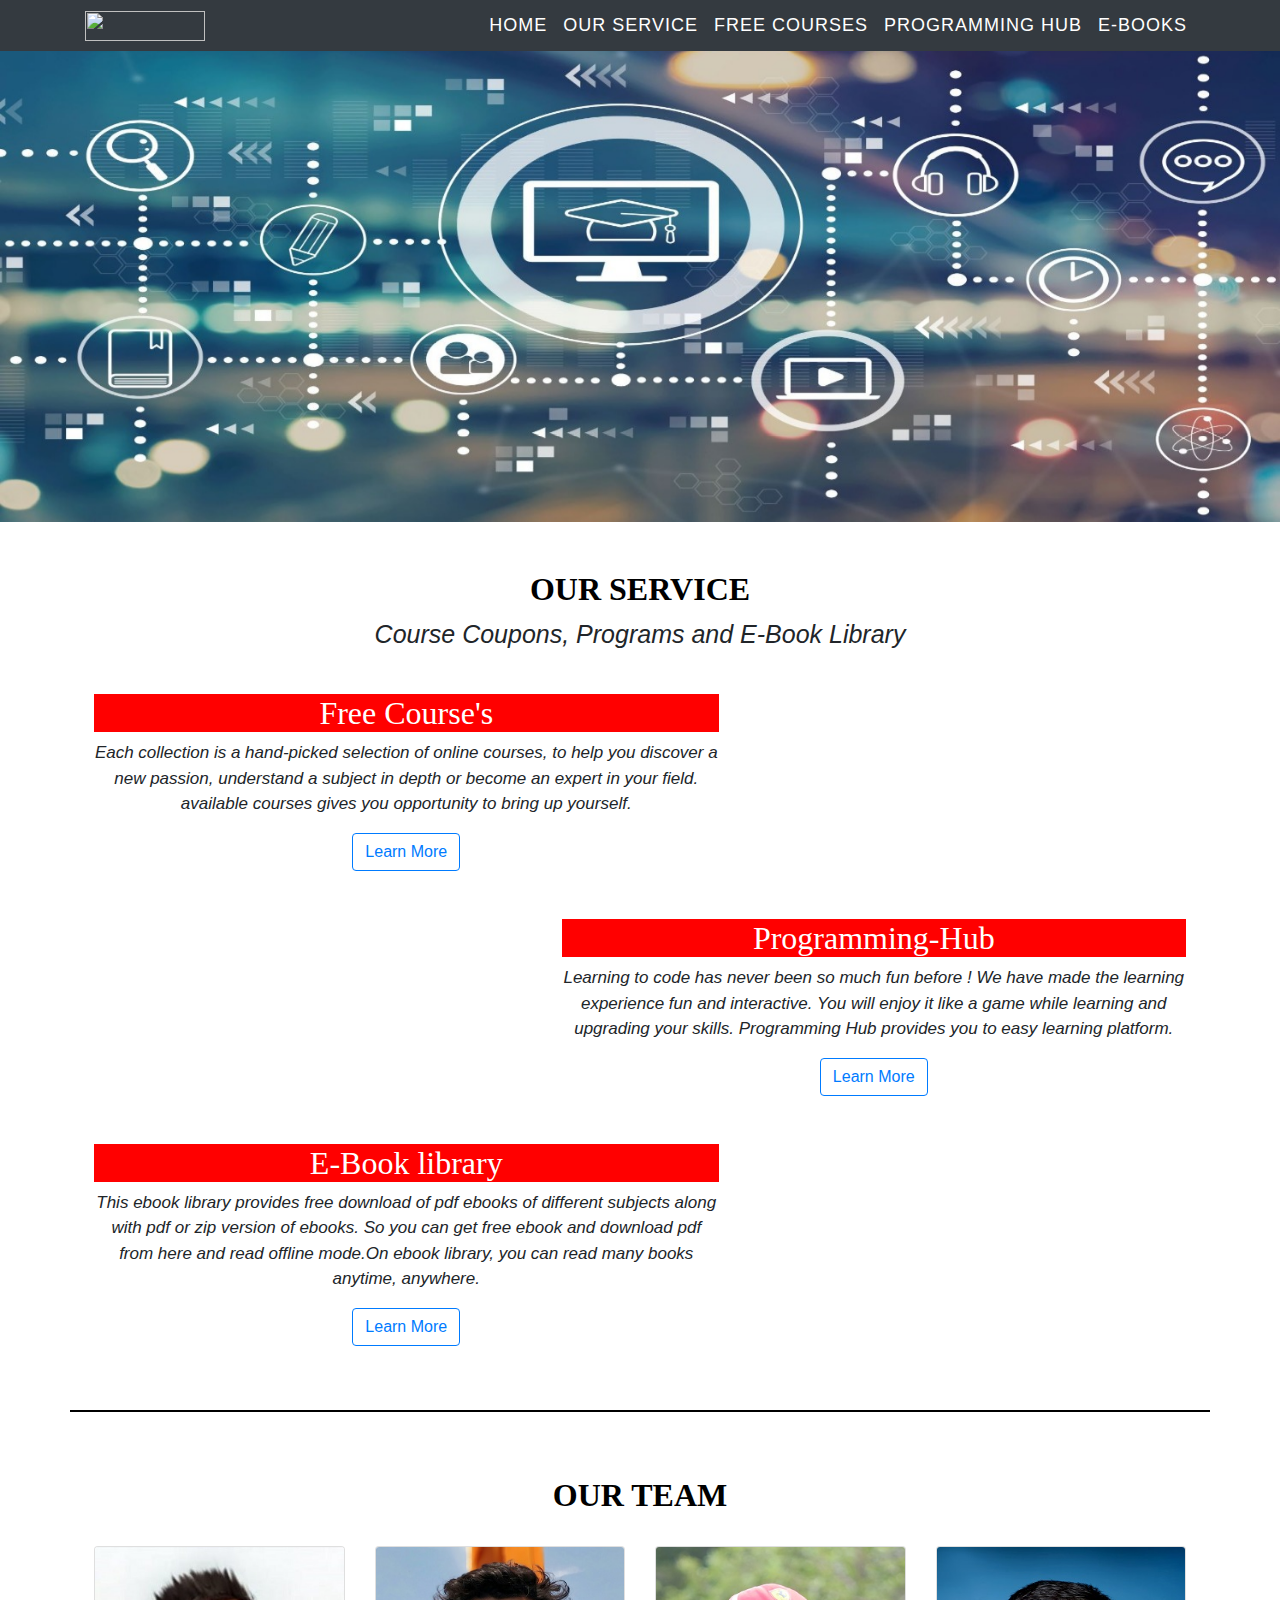
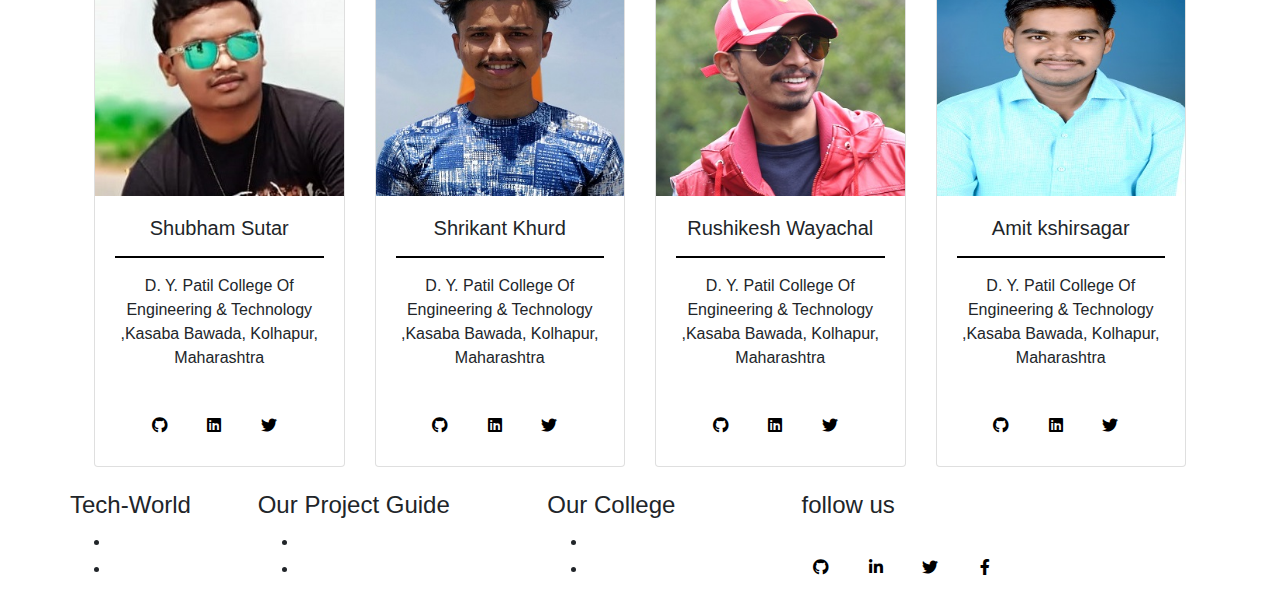
==== commit e200f412: "update" ====
--- a/index.html
+++ b/index.html
@@ -14,7 +14,7 @@
     
   <link rel="stylesheet" href="css/style.css">
   <link rel="stylesheet" href="css/footer.css">
-  <title>Tech-Wolrd</title>
+  <title>Tech-World</title>
  
 </head>
 
@@ -144,55 +144,55 @@
       <div class="container p-md-4">
         <div class="card-deck">
           <div class="card our-team">
-            <img src="image/IMG_20200315_121035_Bokeh-1-1.jpg" class="card-img-top" alt="...">
+            <img src="image/shubham.jpeg" class="card-img-top" alt="...">
             <div class="card-body">
               <h5 class="card-title">Shubham Sutar</h5>
               <hr style="border: 1px solid black;">
               <p>D. Y. Patil College Of Engineering & Technology ,Kasaba Bawada, Kolhapur, Maharashtra</p>
 
               <div class="social-links">
-                <a href="#"><i class="fab fa-github"></i></a>
-                <a href="#"><i class="fab fa-linkedin"></i></a>
-                <a href="#"><i class="fab fa-twitter"></i></a>
-              </div>
-            </div>
-          </div>
-          <div class="card our-team">
-            <img src="image/IMG_20200315_121035_Bokeh-1-1.jpg" class="card-img-top" alt="...">
+                <a href="https://github.com/shubham-sutar" target="blanks"><i class="fab fa-github"></i></a>
+                <a href="https://www.linkedin.com/in/shubhamsutar" target="blank"><i class="fab fa-linkedin"></i></a>
+                <a href="https://twitter.com/shubh_sutar" target="blank"><i class="fab fa-twitter"></i></a>
+              </div>
+            </div>
+          </div>
+          <div class="card our-team">
+            <img src="image/shrikant.jpg" class="card-img-top" alt="...">
             <div class="card-body">
               <h5 class="card-title">Shrikant Khurd</h5>
               <hr style="border: 1px solid black;">
               <p>D. Y. Patil College Of Engineering & Technology ,Kasaba Bawada, Kolhapur, Maharashtra</p>
               <div class="social-links">
-                <a href="https://github.com/shrikantkhurd"><i class="fab fa-github"></i></a>
-                <a href="#"><i class="fab fa-linkedin"></i></a>
-                <a href="#"><i class="fab fa-twitter"></i></a>
-              </div>
-
-            </div>
-          </div>
-          <div class="card our-team">
-            <img src="image/IMG_20200315_121035_Bokeh-1-1.jpg" class="card-img-top" alt="...">
+                <a href="https://github.com/shrikantkhurd" target="blank"><i class="fab fa-github"></i></a>
+                <a href="https://www.linkedin.com/in/shrikantkhurd" target="blank"><i class="fab fa-linkedin"></i></a>
+                <a href="https://twitter.com/ShrikantKhurd" target="blank"><i class="fab fa-twitter"></i></a>
+              </div>
+
+            </div>
+          </div>
+          <div class="card our-team">
+            <img src="image/rushikesh.JPG" class="card-img-top" alt="...">
             <div class="card-body">
               <h5 class="card-title">Rushikesh Wayachal</h5>
               <hr style="border: 1px solid black;">
               <p>D. Y. Patil College Of Engineering & Technology ,Kasaba Bawada, Kolhapur, Maharashtra</p>
               <div class="social-links">
-                <a href="#"><i class="fab fa-github"></i></a>
-                <a href="#"><i class="fab fa-linkedin"></i></a>
-                <a href="#"><i class="fab fa-twitter"></i></a>
-              </div>
-            </div>
-          </div>
-          <div class="card our-team">
-            <img src="image/IMG_20200315_121035_Bokeh-1-1.jpg" class="card-img-top" alt="...">
+                <a href="https://github.com/GTRRRRRR" target="blank"><i class="fab fa-github"></i></a>
+                <a href="https://www.linkedin.com/in/rushikeshwaychal" target="blank"><i class="fab fa-linkedin"></i></a>
+                <a href="https://twitter.com/RWaychal" target="blank"><i class="fab fa-twitter"></i></a>
+              </div>
+            </div>
+          </div>
+          <div class="card our-team">
+            <img src="image/amit.jpg" class="card-img-top" alt="...">
             <div class="card-body">
               <h5 class="card-title">Amit kshirsagar</h5>
               <hr style="border: 1px solid black;">
               <p>D. Y. Patil College Of Engineering & Technology ,Kasaba Bawada, Kolhapur, Maharashtra</p>
               <div class="social-links">
-                <a href="#"><i class="fab fa-github"></i></a>
-                <a href="#"><i class="fab fa-linkedin"></i></a>
+                <a href="https://github.com/AK6522" target="blank"><i class="fab fa-github"></i></a>
+                <a href="https://www.linkedin.com/in/amit-kshirsagar-01893b1b7" target="blank"><i class="fab fa-linkedin"></i></a>
                 <a href="#"><i class="fab fa-twitter"></i></a>
               </div>
             </div>
